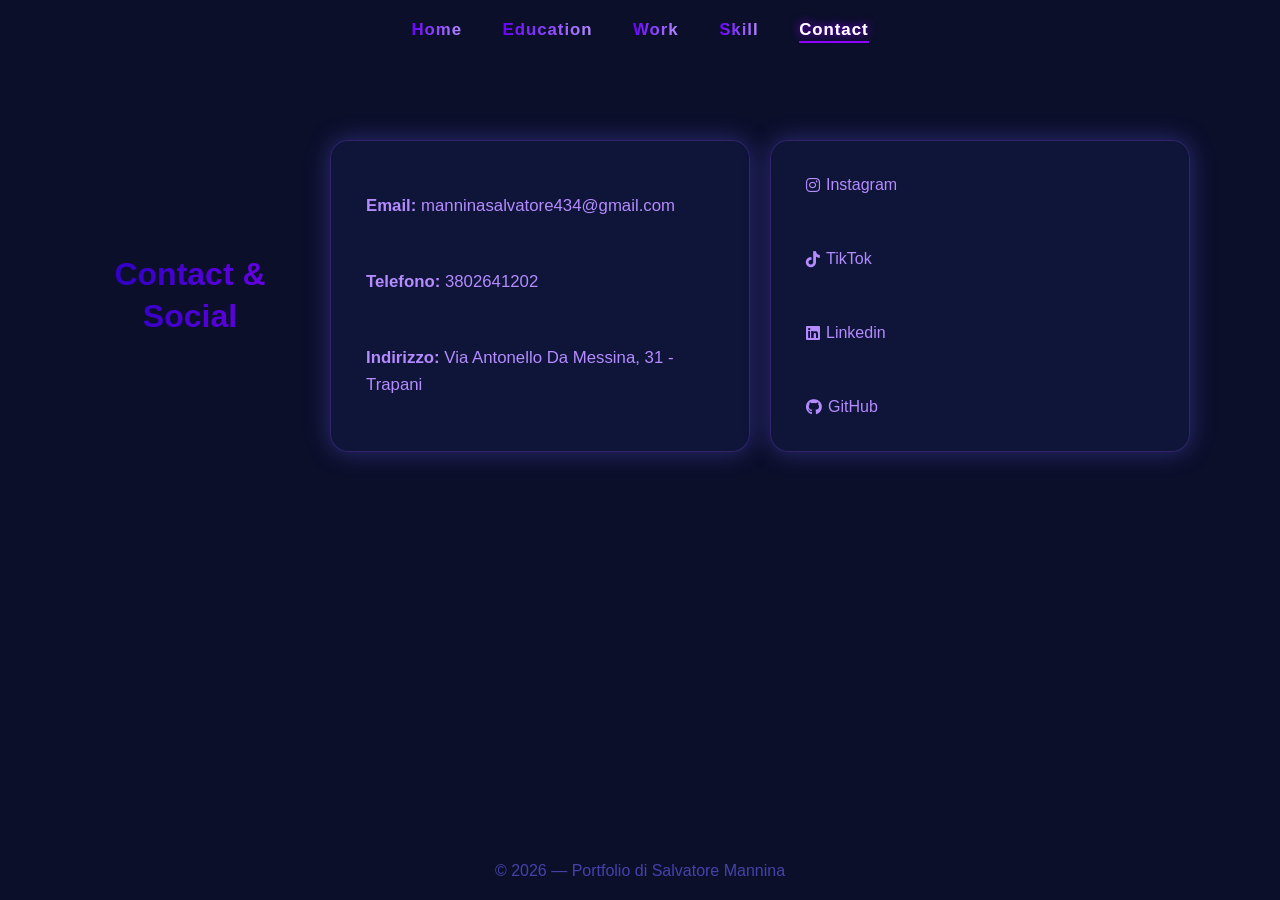
==== contact.html @ 59ec1672 "aggiunto project2, aggiunta icona, aggiunto codice js per aggiornare anno footer automaticamente" ====
<!DOCTYPE html>
<html lang="it">

    <head>
        <meta charset="UTF-8">
        <meta name="viewport" content="width=device-width, initial-scale=1.0">
        <meta property="og:title" content="Portfolio - Salvatore Mannina">
        <meta property="og:description" content="Software Developer — Scopri i miei progetti e le mie competenze.">
        <meta property="og:type" content="website">
        <link rel="stylesheet" href="style.css">
        <link rel="stylesheet" href="https://cdnjs.cloudflare.com/ajax/libs/font-awesome/6.5.2/css/all.min.css">
        <script src="functions.js" defer></script>
        <link rel="icon" type="image/x-icon" href="img/favicon-portfolio.png">
    </head>


<body>
    <header class="header">
        <nav class="navbar">
            <a href="home.html">Home</a>
            <a href="education.html">Education</a>
            <a href="work.html">Work</a>
            <a href="skill.html">Skill</a>
            <a href="contact.html">Contact</a>
        </nav>
    </header>


    <section id="contact" class="section">
        <div class="section-row">

            <h2 class="section-title">Contact & Social</h2>

            <div class="section-content contact-content">

                <div class="card">
                    <p><b>Email:</b> 
                        <a href="mailto:manninasalvatore434@gmail.com">
                            manninasalvatore434@gmail.com
                        </a>
                    </p>
                    <p><b>Telefono:</b> 3802641202</p>
                    <p><b>Indirizzo:</b> Via Antonello Da Messina, 31 - Trapani</p>
                </div>

                <div class="card">
                    <a href="https://www.instagram.com/salvo_manni__/" target="_blank">
                        <i class="fa-brands fa-instagram"></i> Instagram
                    </a><br>

                    <a href="https://www.tiktok.com/@sdragongo_" target="_blank">
                        <i class="fa-brands fa-tiktok"></i> TikTok
                    </a><br>

                    <a href="https://www.linkedin.com/in/salvatore-mannina-399a0518a/" target="_blank">
                        <i class="fa-brands fa-linkedin"></i> Linkedin
                    </a><br>

                    <a href="https://github.com/salvgit-afk" target="_blank">
                        <i class="fa-brands fa-github"></i> GitHub
                    </a>
                </div>

            </div>

        </div>
    </section>

    <footer id="footer" class="footer">
        <p>© 2025 — Portfolio di Salvatore Mannina</p>
    </footer>

</body>
</html>
---- style.css ----
/* -----------------------------------------------------
/                      RESET                           /
-----------------------------------------------------*/
html, body {
    height: 100%;
    margin: 0;
}

body {
    display: flex;
    flex-direction: column;
    font-family: 'Inter', sans-serif;
    background: #0b0f2a;
    color: #f0f0f0;
}

footer {
    margin-top: auto;
}

section {
    padding: 80px 20px;
}

 /* -----------------------------------------------------
/                      TITOLI ANIMATI                  /
-----------------------------------------------------*/
.section-title,
.hero-title {
    background: linear-gradient(90deg, #2701be, #9101ff, #6600ff);
    background-size: 300%;
    -webkit-background-clip: text;
    -webkit-text-fill-color: transparent;
    animation: anim-colore 8s linear infinite;
}

.hero-title {
    font-size: 2.2rem;
    margin: 0 0 40px 0;
    text-align: center;
}

@keyframes anim-colore {
    0% { background-position: 0%; }
    100% { background-position: 300%; }
}

 /* -----------------------------------------------------
/                      NAVBAR                          /
-----------------------------------------------------*/
.header {
    padding: 20px 40px;
    display: flex;
    justify-content: center;
}

.navbar a {
    background: linear-gradient(90deg, #6a00ff, #b48cff);
    -webkit-background-clip: text;
    -webkit-text-fill-color: transparent;
    font-weight: 700;
    font-size: 1.05rem;
    margin: 0 18px;
    letter-spacing: 1px;
    text-decoration: none;
    transition: all 0.45s cubic-bezier(0.4, 0, 0.2, 1);
}

.navbar a:hover {
    -webkit-text-fill-color: #ffffff;
    text-shadow: 0 0 8px #9101ff;
    transform: translateX(6px);
    filter: brightness(1.2);
    letter-spacing: 1.2px;
}

.navbar a.active {
    -webkit-text-fill-color: #ffffff;
    text-shadow: 0 0 10px #9101ff;
    border-bottom: 2px solid #9101ff;
    padding-bottom: 2px;
}

 /* -----------------------------------------------------
/                      HERO                            /
-----------------------------------------------------*/
.hero {
    text-align: center;
    padding: 100px 20px;
    display: flex;
    flex-direction: column;
    align-items: center;
    justify-content: center;
}

.hero h1.hero-title {
    width: 100%;
    font-size: 3rem;
    margin-bottom: 4px;
}

.hero h4.hero-title {
    width: 100%;
    font-size: 1.25rem;
    opacity: 0.85;
    margin-top: 0;
    letter-spacing: 0.5px;
}

 /* -----------------------------------------------------
/                      HERO BUTTON                     /
-----------------------------------------------------*/
.hero-buttons {
    margin-top: 20px;
}

.btn-cv {
    padding: 12px 28px;
    border-radius: 8px;
    background: #6c63ff;
    color: #fff;
    border: none;
    cursor: pointer;
    display: inline-block;
    transition: 0.3s;
    text-decoration: none;
}

.btn-cv:hover {
    background: #9101ff;
    transform: scale(1.03);
}

 /* -----------------------------------------------------
/                      LAYOUT SECTION                  /
-----------------------------------------------------*/
.section-row {
    max-width: 1100px;
    margin: auto;
    display: flex;
    align-items: center;
    gap: 40px;
}

.section-title {
    display: flex;
    flex-direction: column;
    align-items: center;
    justify-content: center;
    width: 200px;
    min-width: 160px;
    flex-shrink: 0;
    line-height: 1.3;
    text-align: center;
    font-size: 2rem;
}

.section-content {
    display: flex;
    align-items: stretch;
    gap: 20px;
    flex: 1;
}

.section-content .card {
    flex: 1;
}

 /* -----------------------------------------------------
/                      CARD                            /
-----------------------------------------------------*/
.card {
    padding: 35px;
    background: rgba(17, 22, 61, 0.85);
    border-radius: 18px;
    box-shadow: 0 0 25px rgba(108, 99, 255, 0.35);
    border: 1px solid rgba(150, 80, 255, 0.25);
    backdrop-filter: blur(6px);
    flex: 1;
    min-height: 240px;
    display: flex;
    flex-direction: column;
    justify-content: space-between;
    gap: 12px;
    opacity: 0;
    transform: translateY(20px);
    transition: all 0.6s ease-out;
}

.card.show {
    opacity: 1;
    transform: translateY(0);
}

.card:hover {
    box-shadow: 0 0 35px rgba(150, 80, 255, 0.55);
    transform: scale(1.02);
}

.card p {
    line-height: 1.6;
    font-size: 1.05rem;
    color: #b48cff;
}

.card a {
    display: inline-flex;
    align-items: center;
    gap: 6px;
    align-self: flex-start;
    width: fit-content;
    color: #b48cff;
    text-decoration: none;
    transition: 0.3s;
}

.card a:hover {
    color: #ffffff;
    text-shadow: 0 0 8px #9101ff;
    transform: translateX(6px);
}

.card ul li i {
    margin-right: 8px;
    color: #b48cff;
}

 /* -----------------------------------------------------
/                      LISTE                           /
-----------------------------------------------------*/
.skill-list,
.education-list {
    display: flex;
    flex-wrap: wrap;
    gap: 10px;
    padding: 0;
    list-style: none;
}

.skill-list li,
.education-list li {
    padding: 8px 14px;
    background: rgba(108, 99, 255, 0.15);
    border: 1px solid rgba(150, 80, 255, 0.35);
    border-radius: 10px;
    font-size: 0.95rem;
    color: #e6e0ff;
    backdrop-filter: blur(4px);
    transition: 0.3s;
}

.skill-list li:hover,
.education-list li:hover {
    background: rgba(150, 80, 255, 0.25);
    transform: translateY(-2px);
}

 /* -----------------------------------------------------
/                      FOOTER                          /
-----------------------------------------------------*/
.footer {
    text-align: center;
    padding: 20px 0;
    opacity: 0.6;
    color: #6c63ff;
}

 /* =====================================================
/                  SEZIONI SPECIFICHE                  /
===================================================== */

 /* -----------------------------------------------------
/                      ABOUT                           /
-----------------------------------------------------*/
.about-content .card {
    flex-direction: row;
    align-items: center;
    gap: 24px;
}

.about-img {
    width: 200px;
    height: 200px;
    object-fit: cover;
    border-radius: 50%;
    box-shadow: 0 0 25px rgba(150, 80, 255, 0.45);
    border: 2px solid rgba(150, 80, 255, 0.35);
    flex-shrink: 0;
}

 /* -----------------------------------------------------
/                      EDUCATION                       /
-----------------------------------------------------*/
/* -----------------------------------------------------
/                      EDUCATION                       /
-----------------------------------------------------*/
.education-list li {
    display: flex;
    align-items: center;
    gap: 10px;
    padding: 10px 14px;
}

.education-list li i {
    font-size: 1.1rem;
    color: #b48cff;
    width: 20px;
    text-align: center;
    flex-shrink: 0;
}

.cert-title {
    flex: 1;
    font-weight: 600;
    color: #e6e0ff;
}

.cert-ente {
    font-size: 0.85rem;
    color: #7a6aaa;
    white-space: nowrap;
}

.cert-category {
    font-size: 0.9rem;
    font-weight: 600;
    color: #b48cff !important;
    border-bottom: 1px solid rgba(150, 80, 255, 0.25);
    padding: 10px 0 8px 0 !important;
    margin-top: 8px;
    background: none !important;
    border-radius: 0 !important;
    gap: 8px;
    letter-spacing: 0.5px;
    text-transform: none;
}

.cert-category:first-child {
    padding-top: 0 !important;
    margin-top: 0;
}

 /* -----------------------------------------------------
/                      WORK                            /
-----------------------------------------------------*/
.work-content a {
    text-decoration: none;
    color: inherit;
    flex: 1;
    display: flex;
}

.work-content .card {
    min-height: 160px;
}

 /* -----------------------------------------------------
/                      SKILL                           /
-----------------------------------------------------*/
/* nessuno stile specifico al momento */

 /* -----------------------------------------------------
/                      CONTACT                         /
-----------------------------------------------------*/
/* nessuno stile specifico al momento */

 /* =====================================================
/                  RESPONSIVE                           /
===================================================== */
@media (scripting: none) {
    .card {
        opacity: 1;
        transform: translateY(0);
    }
}

@media (max-width: 768px) {
    .section-row {
        flex-direction: column;
        align-items: flex-start;
    }

    .section-content {
        flex-direction: column;
        width: 100%;
    }

    .section-title {
        width: 100%;
        text-align: left;
        margin-bottom: 20px;
    }

    .about-content .card {
        flex-direction: column;
        align-items: center;
        text-align: center;
    }

    .hero h1.hero-title {
        font-size: 2rem;
    }

    .hero h4.hero-title {
        font-size: 1rem;
    }

    .navbar a {
        margin: 0 10px;
        font-size: 0.9rem;
    }
}
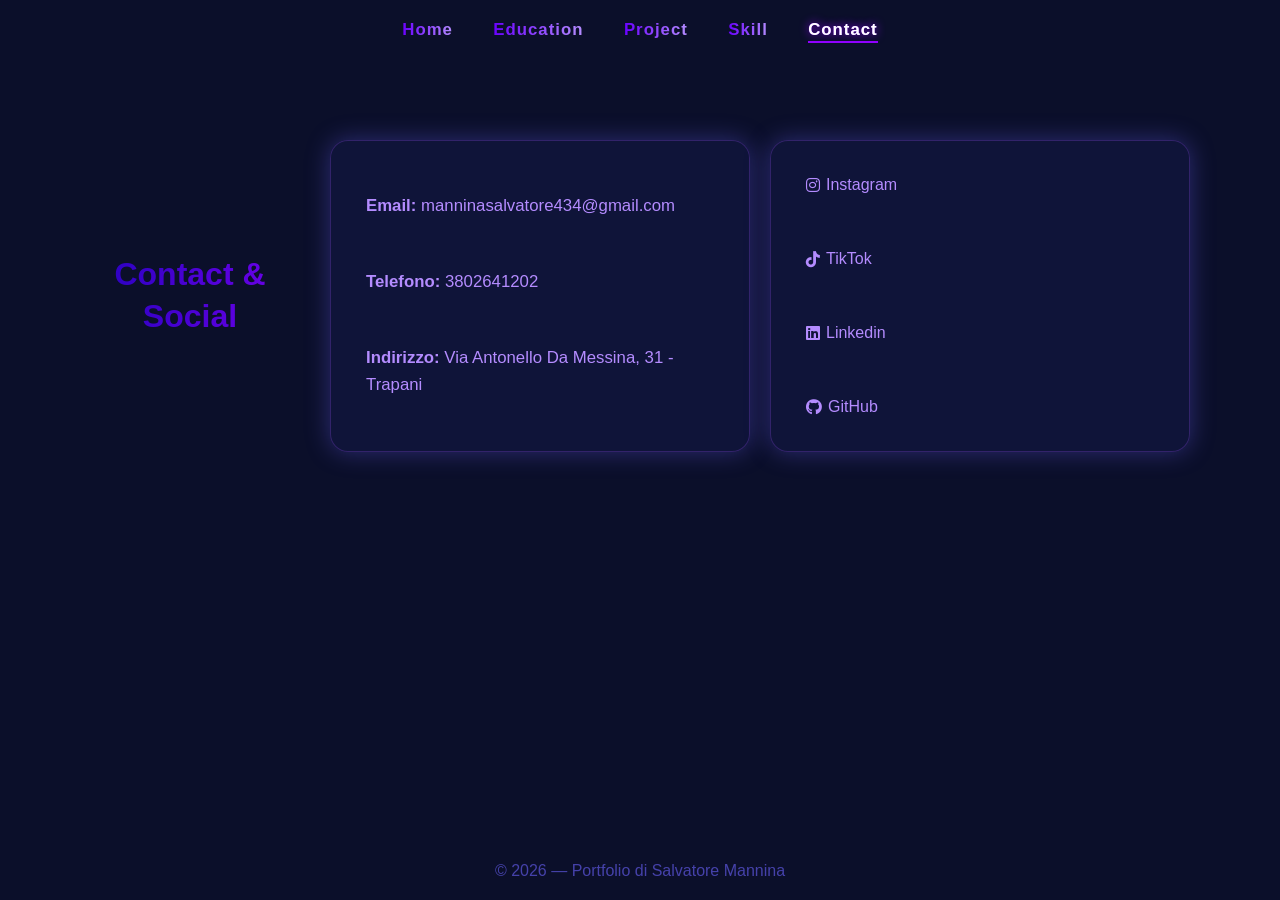
==== commit 8a33845c: "modificata navbar quando si clicca card progetti" ====
--- a/contact.html
+++ b/contact.html
@@ -19,7 +19,7 @@
         <nav class="navbar">
             <a href="home.html">Home</a>
             <a href="education.html">Education</a>
-            <a href="work.html">Work</a>
+            <a href="work.html">Project</a>
             <a href="skill.html">Skill</a>
             <a href="contact.html">Contact</a>
         </nav>
--- a/style.css
+++ b/style.css
@@ -81,6 +81,19 @@
     padding-bottom: 2px;
 }
 
+.header-project {
+    flex-direction: column;
+    align-items: center;
+}
+
+.nav-secondaria {
+    margin: 80px 0 0 60px;
+}
+
+.nav-secondaria .navbar a {
+    font-size: 0.9rem;
+    opacity: 0.75;
+}
  /* -----------------------------------------------------
 /                      HERO                            /
 -----------------------------------------------------*/
@@ -222,7 +235,7 @@
 
 .card ul li i {
     margin-right: 8px;
-    color: #b48cff;
+    color: #a430fd;
 }
 
  /* -----------------------------------------------------
@@ -255,6 +268,12 @@
     transform: translateY(-2px);
 }
 
+.skill-list li:hover i,
+.education-list li:hover i {
+    color: #e0aaff;
+    filter: drop-shadow(0 0 6px #9101ff);
+}
+
  /* -----------------------------------------------------
 /                      FOOTER                          /
 -----------------------------------------------------*/
@@ -266,7 +285,7 @@
 }
 
  /* =====================================================
-/                  SEZIONI SPECIFICHE                  /
+/                  SEZIONI SPECIFICHE                   /
 ===================================================== */
 
  /* -----------------------------------------------------
@@ -291,9 +310,11 @@
  /* -----------------------------------------------------
 /                      EDUCATION                       /
 -----------------------------------------------------*/
-/* -----------------------------------------------------
-/                      EDUCATION                       /
------------------------------------------------------*/
+.education-content .card:first-child {
+    justify-content: center;
+    gap: 16px;
+}
+
 .education-list li {
     display: flex;
     align-items: center;
@@ -311,7 +332,7 @@
 
 .cert-title {
     flex: 1;
-    font-weight: 600;
+    font-weight: 500;
     color: #e6e0ff;
 }
 
@@ -322,22 +343,25 @@
 }
 
 .cert-category {
-    font-size: 0.9rem;
-    font-weight: 600;
+    background: linear-gradient(90deg, rgba(108, 99, 255, 0.2), transparent) !important;
+    border: none !important;
+    border-left: 3px solid #9101ff !important;
+    border-radius: 6px !important;
+    padding: 8px 12px !important;
     color: #b48cff !important;
-    border-bottom: 1px solid rgba(150, 80, 255, 0.25);
-    padding: 10px 0 8px 0 !important;
-    margin-top: 8px;
-    background: none !important;
-    border-radius: 0 !important;
-    gap: 8px;
+    font-weight: 700;
+    font-size: 3rem;
     letter-spacing: 0.5px;
-    text-transform: none;
+    margin-bottom: 4px;
 }
 
 .cert-category:first-child {
     padding-top: 0 !important;
     margin-top: 0;
+}
+
+.education-list li:not(.cert-category) {
+    margin-left: 16px;
 }
 
  /* -----------------------------------------------------
@@ -355,14 +379,45 @@
 }
 
  /* -----------------------------------------------------
+/                      PROJECT1&2                      /
+-----------------------------------------------------*/
+.project1-list ul,
+.project2-list ul {
+    list-style: none;
+    padding: 0;
+    margin: 0 auto;
+    width: fit-content;
+}
+
+.project1-list li,
+.project2-list li {
+    display: flex;
+    align-items: flex-start;
+    gap: 10px;
+    margin: 10px 0;
+    text-align: left;
+    transition: 0.3s;
+    color: #b48cff;
+}
+
+.project1-list li:hover,
+.project2-list li:hover {
+    transform: translateX(5px);
+}
+
+.project1-list li:hover i,
+.project2-list li:hover i {
+    color: #e0aaff;
+    filter: drop-shadow(0 0 6px #9101ff);
+}
+
+ /* -----------------------------------------------------
 /                      SKILL                           /
 -----------------------------------------------------*/
-/* nessuno stile specifico al momento */
 
  /* -----------------------------------------------------
 /                      CONTACT                         /
 -----------------------------------------------------*/
-/* nessuno stile specifico al momento */
 
  /* =====================================================
 /                  RESPONSIVE                           /
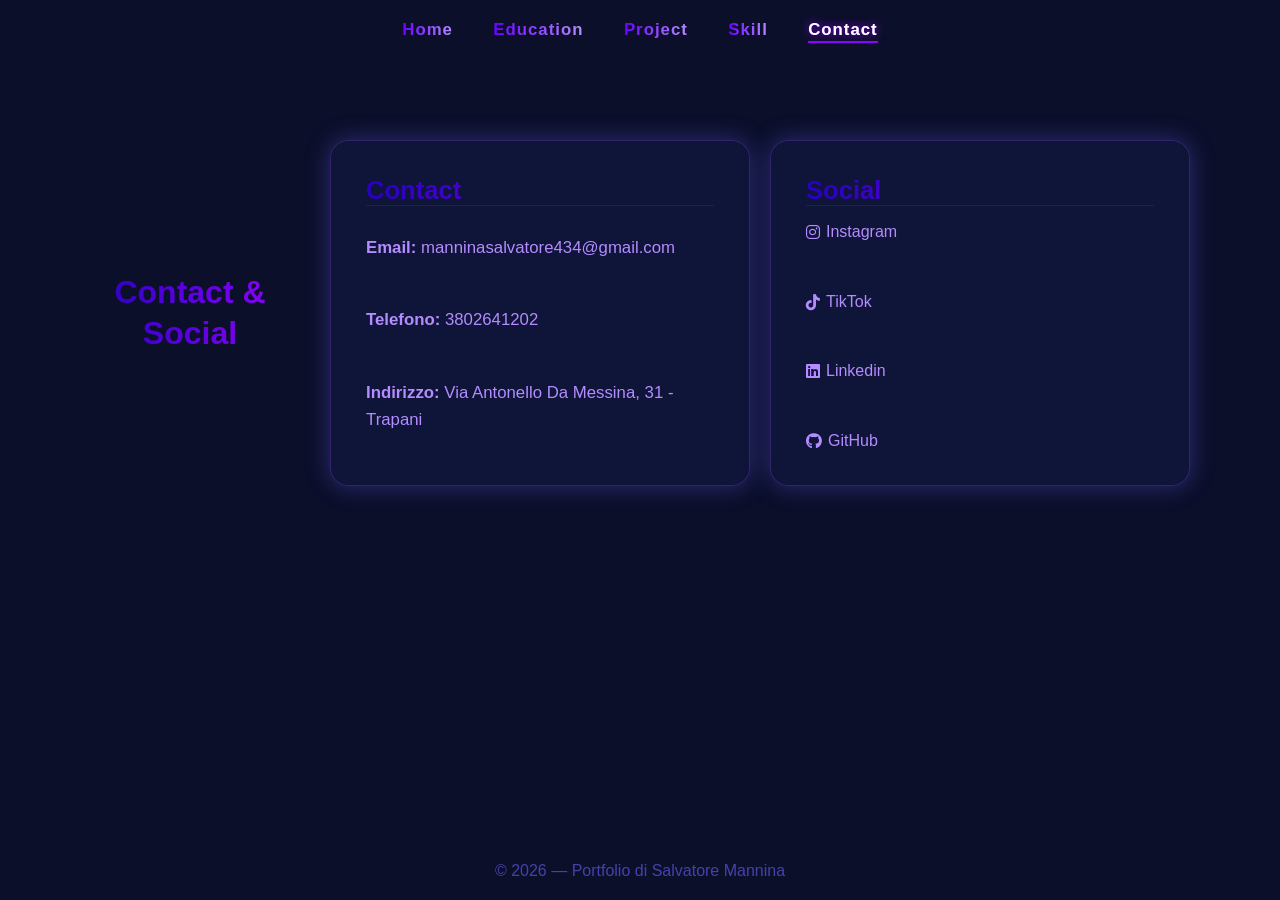
==== commit 289824ec: "creati i div per card-title e card-content in modo da avere i titoli animati e che si diversifichino" ====
--- a/contact.html
+++ b/contact.html
@@ -10,7 +10,7 @@
         <link rel="stylesheet" href="style.css">
         <link rel="stylesheet" href="https://cdnjs.cloudflare.com/ajax/libs/font-awesome/6.5.2/css/all.min.css">
         <script src="functions.js" defer></script>
-        <link rel="icon" type="image/x-icon" href="img/favicon-portfolio.png">
+        <link rel="icon" type="image/x-icon" href="img/flaticon-portfolio.png">
     </head>
 
 
@@ -34,6 +34,10 @@
             <div class="section-content contact-content">
 
                 <div class="card">
+                    <div class="card-title">
+                        <b>Contact</b>
+                    </div>
+
                     <p><b>Email:</b> 
                         <a href="mailto:manninasalvatore434@gmail.com">
                             manninasalvatore434@gmail.com
@@ -44,6 +48,9 @@
                 </div>
 
                 <div class="card">
+                    <div class="card-title">
+                        <b>Social</b>
+                    </div>
                     <a href="https://www.instagram.com/salvo_manni__/" target="_blank">
                         <i class="fa-brands fa-instagram"></i> Instagram
                     </a><br>
--- a/style.css
+++ b/style.css
@@ -27,11 +27,11 @@
 -----------------------------------------------------*/
 .section-title,
 .hero-title {
-    background: linear-gradient(90deg, #2701be, #9101ff, #6600ff);
-    background-size: 300%;
+    background: linear-gradient(90deg, #2701be, #9101ff, #6600ff, #9101ff, #2701be);
+    background-size: 400%;
     -webkit-background-clip: text;
     -webkit-text-fill-color: transparent;
-    animation: anim-colore 8s linear infinite;
+    animation: anim-colore 10s linear infinite;
 }
 
 .hero-title {
@@ -87,13 +87,20 @@
 }
 
 .nav-secondaria {
-    margin: 80px 0 0 60px;
+    margin: 10px;
+    border-top: 1px solid rgba(150, 80, 255, 0.15);
+    padding-top: 20px;
+    padding-left: 90px;
+    width: 70%;
+    display: flex;
+    justify-content: center;
 }
 
 .nav-secondaria .navbar a {
     font-size: 0.9rem;
     opacity: 0.75;
 }
+
  /* -----------------------------------------------------
 /                      HERO                            /
 -----------------------------------------------------*/
@@ -210,6 +217,16 @@
     transform: scale(1.02);
 }
 
+.card-title {
+    font-size: 1.6rem;
+    background: linear-gradient(90deg, #2701be, #9101ff, #6600ff, #9101ff, #2701be);
+    background-size: 400%;
+    -webkit-background-clip: text;
+    -webkit-text-fill-color: transparent;
+    animation: anim-colore 10s linear infinite;
+    border-bottom: 1px solid rgba(150, 80, 255, 0.15);
+}
+
 .card p {
     line-height: 1.6;
     font-size: 1.05rem;
@@ -241,38 +258,7 @@
  /* -----------------------------------------------------
 /                      LISTE                           /
 -----------------------------------------------------*/
-.skill-list,
-.education-list {
-    display: flex;
-    flex-wrap: wrap;
-    gap: 10px;
-    padding: 0;
-    list-style: none;
-}
-
-.skill-list li,
-.education-list li {
-    padding: 8px 14px;
-    background: rgba(108, 99, 255, 0.15);
-    border: 1px solid rgba(150, 80, 255, 0.35);
-    border-radius: 10px;
-    font-size: 0.95rem;
-    color: #e6e0ff;
-    backdrop-filter: blur(4px);
-    transition: 0.3s;
-}
-
-.skill-list li:hover,
-.education-list li:hover {
-    background: rgba(150, 80, 255, 0.25);
-    transform: translateY(-2px);
-}
-
-.skill-list li:hover i,
-.education-list li:hover i {
-    color: #e0aaff;
-    filter: drop-shadow(0 0 6px #9101ff);
-}
+
 
  /* -----------------------------------------------------
 /                      FOOTER                          /
@@ -310,16 +296,37 @@
  /* -----------------------------------------------------
 /                      EDUCATION                       /
 -----------------------------------------------------*/
-.education-content .card:first-child {
-    justify-content: center;
+.education-content .card {
+    justify-content: flex-start;
     gap: 16px;
+    padding-top: 20px;
+}
+
+.education-list {
+    display: flex;
+    flex-wrap: wrap;
+    gap: 10px;
+    padding: 0;
+    list-style: none;
 }
 
 .education-list li {
     display: flex;
     align-items: center;
     gap: 10px;
-    padding: 10px 14px;
+    padding: 6px 10px;
+    background: rgba(108, 99, 255, 0.15);
+    border: 1px solid rgba(150, 80, 255, 0.35);
+    border-radius: 10px;
+    font-size: 0.95rem;
+    color: #e6e0ff;
+    backdrop-filter: blur(4px);
+    transition: 0.3s;
+}
+
+.education-list li:hover {
+    background: rgba(150, 80, 255, 0.25);
+    transform: translateY(-2px);
 }
 
 .education-list li i {
@@ -330,13 +337,18 @@
     flex-shrink: 0;
 }
 
+.education-list li:hover i {
+    color: #e0aaff;
+    filter: drop-shadow(0 0 6px #9101ff);
+}
+
 .cert-title {
     flex: 1;
     font-weight: 500;
     color: #e6e0ff;
 }
 
-.cert-ente {
+.cert-ente i {
     font-size: 0.85rem;
     color: #7a6aaa;
     white-space: nowrap;
@@ -415,6 +427,38 @@
 /                      SKILL                           /
 -----------------------------------------------------*/
 
+.card-content {
+    padding-top: 2px;
+}
+
+.skill-list {
+    display: flex;
+    flex-wrap: wrap;
+    gap: 10px;
+    padding: 0;
+    list-style: none;
+}
+
+.skill-list li {
+    padding: 6px 10px;
+    background: rgba(108, 99, 255, 0.15);
+    border: 1px solid rgba(150, 80, 255, 0.35);
+    border-radius: 10px;
+    font-size: 0.95rem;
+    color: #e6e0ff;
+    backdrop-filter: blur(4px);
+    transition: 0.3s;
+}
+
+.skill-list li:hover {
+    background: rgba(150, 80, 255, 0.25);
+    transform: translateY(-2px);
+}
+
+.skill-list li:hover i {
+    color: #e0aaff;
+    filter: drop-shadow(0 0 6px #9101ff);
+}
  /* -----------------------------------------------------
 /                      CONTACT                         /
 -----------------------------------------------------*/
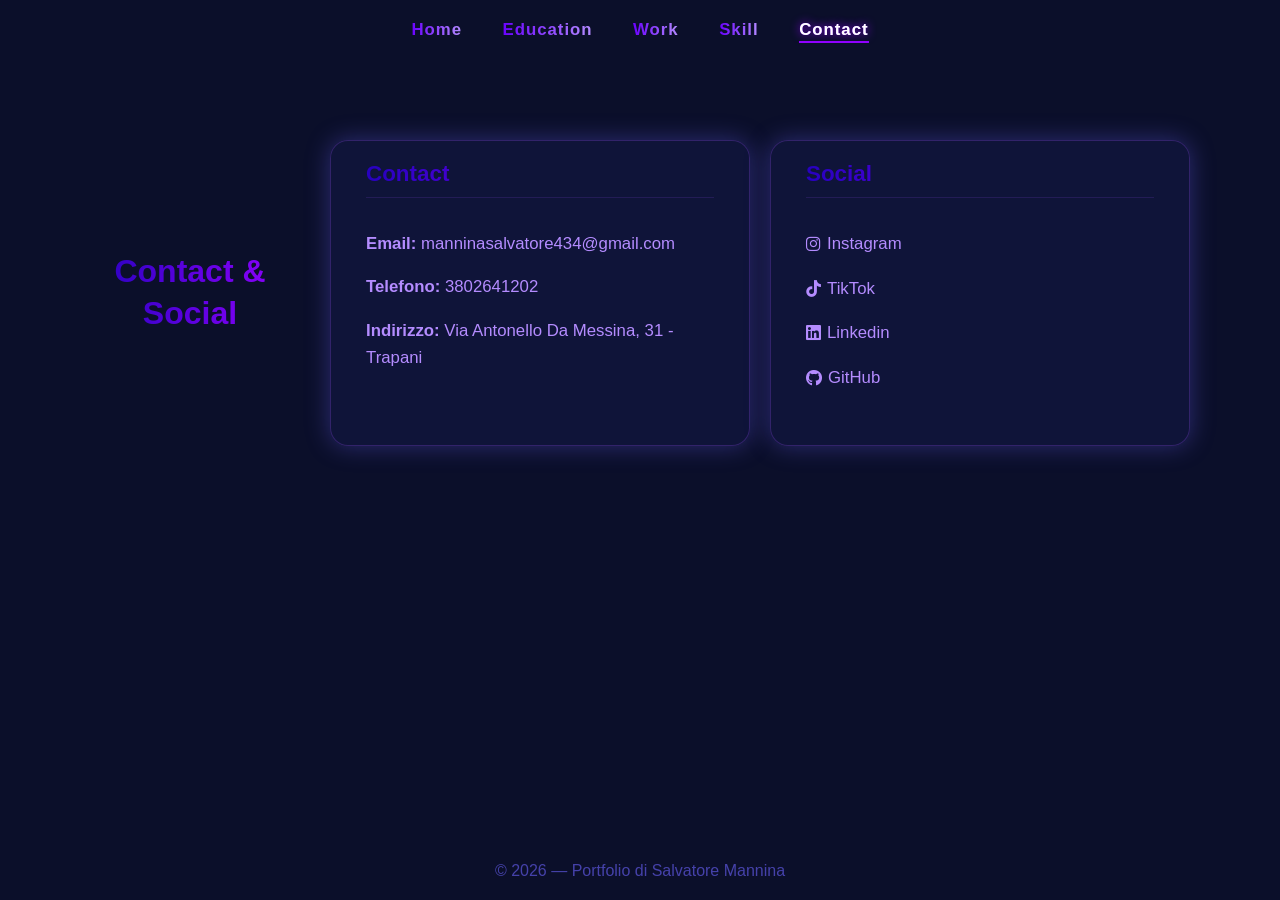
==== commit 685cc804: "portate a termine ultime modifiche portfolio per quanto riguarda nav secondaria, card-title, card-co" ====
--- a/contact.html
+++ b/contact.html
@@ -19,7 +19,7 @@
         <nav class="navbar">
             <a href="home.html">Home</a>
             <a href="education.html">Education</a>
-            <a href="work.html">Project</a>
+            <a href="work.html">Work</a>
             <a href="skill.html">Skill</a>
             <a href="contact.html">Contact</a>
         </nav>
@@ -33,43 +33,51 @@
 
             <div class="section-content contact-content">
 
-                <div class="card">
-                    <div class="card-title">
-                        <b>Contact</b>
-                    </div>
+            <div class="card">
+                <div class="card-title">
+                    <b>Contact</b>
+                </div>
 
-                    <p><b>Email:</b> 
-                        <a href="mailto:manninasalvatore434@gmail.com">
-                            manninasalvatore434@gmail.com
-                        </a>
-                    </p>
+                <div class="card-content">
+                    <p><b>Email:</b> <a href="mailto:manninasalvatore434@gmail.com">manninasalvatore434@gmail.com</a></p>
                     <p><b>Telefono:</b> 3802641202</p>
                     <p><b>Indirizzo:</b> Via Antonello Da Messina, 31 - Trapani</p>
                 </div>
+            </div>
 
-                <div class="card">
-                    <div class="card-title">
-                        <b>Social</b>
-                    </div>
-                    <a href="https://www.instagram.com/salvo_manni__/" target="_blank">
-                        <i class="fa-brands fa-instagram"></i> Instagram
-                    </a><br>
-
-                    <a href="https://www.tiktok.com/@sdragongo_" target="_blank">
-                        <i class="fa-brands fa-tiktok"></i> TikTok
-                    </a><br>
-
-                    <a href="https://www.linkedin.com/in/salvatore-mannina-399a0518a/" target="_blank">
-                        <i class="fa-brands fa-linkedin"></i> Linkedin
-                    </a><br>
-
-                    <a href="https://github.com/salvgit-afk" target="_blank">
-                        <i class="fa-brands fa-github"></i> GitHub
-                    </a>
+            <div class="card">
+                <div class="card-title">
+                    <b>Social</b>
                 </div>
 
+                <div class="card-content">
+                    <p>
+                        <a href="https://www.instagram.com/salvo_manni__/" target="_blank">
+                            <i class="fa-brands fa-instagram"></i> Instagram
+                        </a>
+                    </p>
+
+                    <p>
+                        <a href="https://www.tiktok.com/@sdragongo_" target="_blank">
+                            <i class="fa-brands fa-tiktok"></i> TikTok
+                        </a>
+                    </p>
+
+                    <p>
+                        <a href="https://www.linkedin.com/in/salvatore-mannina-399a0518a/" target="_blank">
+                            <i class="fa-brands fa-linkedin"></i> Linkedin
+                        </a>
+                    </p>
+
+                    <p>
+                        <a href="https://github.com/salvgit-afk" target="_blank">
+                            <i class="fa-brands fa-github"></i> GitHub
+                        </a>
+                    </p>
+                </div>
             </div>
 
+            </div>
         </div>
     </section>
 
--- a/style.css
+++ b/style.css
@@ -87,11 +87,10 @@
 }
 
 .nav-secondaria {
-    margin: 10px;
+    margin: 8px;
     border-top: 1px solid rgba(150, 80, 255, 0.15);
-    padding-top: 20px;
-    padding-left: 90px;
-    width: 70%;
+    padding-top: 12px;
+    width: 100%;
     display: flex;
     justify-content: center;
 }
@@ -106,7 +105,7 @@
 -----------------------------------------------------*/
 .hero {
     text-align: center;
-    padding: 100px 20px;
+    padding: 70px 20px;
     display: flex;
     flex-direction: column;
     align-items: center;
@@ -190,7 +189,8 @@
 /                      CARD                            /
 -----------------------------------------------------*/
 .card {
-    padding: 35px;
+    padding: 20px 35px 35px 35px;
+    gap: 0;
     background: rgba(17, 22, 61, 0.85);
     border-radius: 18px;
     box-shadow: 0 0 25px rgba(108, 99, 255, 0.35);
@@ -200,8 +200,7 @@
     min-height: 240px;
     display: flex;
     flex-direction: column;
-    justify-content: space-between;
-    gap: 12px;
+    justify-content: flex-start;
     opacity: 0;
     transform: translateY(20px);
     transition: all 0.6s ease-out;
@@ -218,13 +217,28 @@
 }
 
 .card-title {
-    font-size: 1.6rem;
+    padding-bottom: 10px;
+    font-size: 1.4rem;
+    font-weight: 700;
     background: linear-gradient(90deg, #2701be, #9101ff, #6600ff, #9101ff, #2701be);
     background-size: 400%;
     -webkit-background-clip: text;
     -webkit-text-fill-color: transparent;
     animation: anim-colore 10s linear infinite;
     border-bottom: 1px solid rgba(150, 80, 255, 0.15);
+}
+
+.card-title b {
+    font-size: 1.4rem;
+}
+
+.card-title i {
+    font-size: 0.85rem;
+    margin-left: 6px;
+}
+
+.card-content {
+    margin-top: 16px;
 }
 
 .card p {
@@ -298,8 +312,6 @@
 -----------------------------------------------------*/
 .education-content .card {
     justify-content: flex-start;
-    gap: 16px;
-    padding-top: 20px;
 }
 
 .education-list {
@@ -349,7 +361,7 @@
 }
 
 .cert-ente i {
-    font-size: 0.85rem;
+    font-size: 0.75rem !important;
     color: #7a6aaa;
     white-space: nowrap;
 }
@@ -380,13 +392,15 @@
 /                      WORK                            /
 -----------------------------------------------------*/
 .work-content a {
+    display: flex;
+    align-items: stretch;
     text-decoration: none;
     color: inherit;
     flex: 1;
-    display: flex;
 }
 
 .work-content .card {
+    justify-content: flex-start;
     min-height: 160px;
 }
 
@@ -426,11 +440,6 @@
  /* -----------------------------------------------------
 /                      SKILL                           /
 -----------------------------------------------------*/
-
-.card-content {
-    padding-top: 2px;
-}
-
 .skill-list {
     display: flex;
     flex-wrap: wrap;
@@ -461,7 +470,12 @@
 }
  /* -----------------------------------------------------
 /                      CONTACT                         /
------------------------------------------------------*/
+-----------------------------------------------------*/ù
+.contact-content .card-content {
+    display: flex;
+    flex-direction: column;
+    gap: 12px;
+}
 
  /* =====================================================
 /                  RESPONSIVE                           /
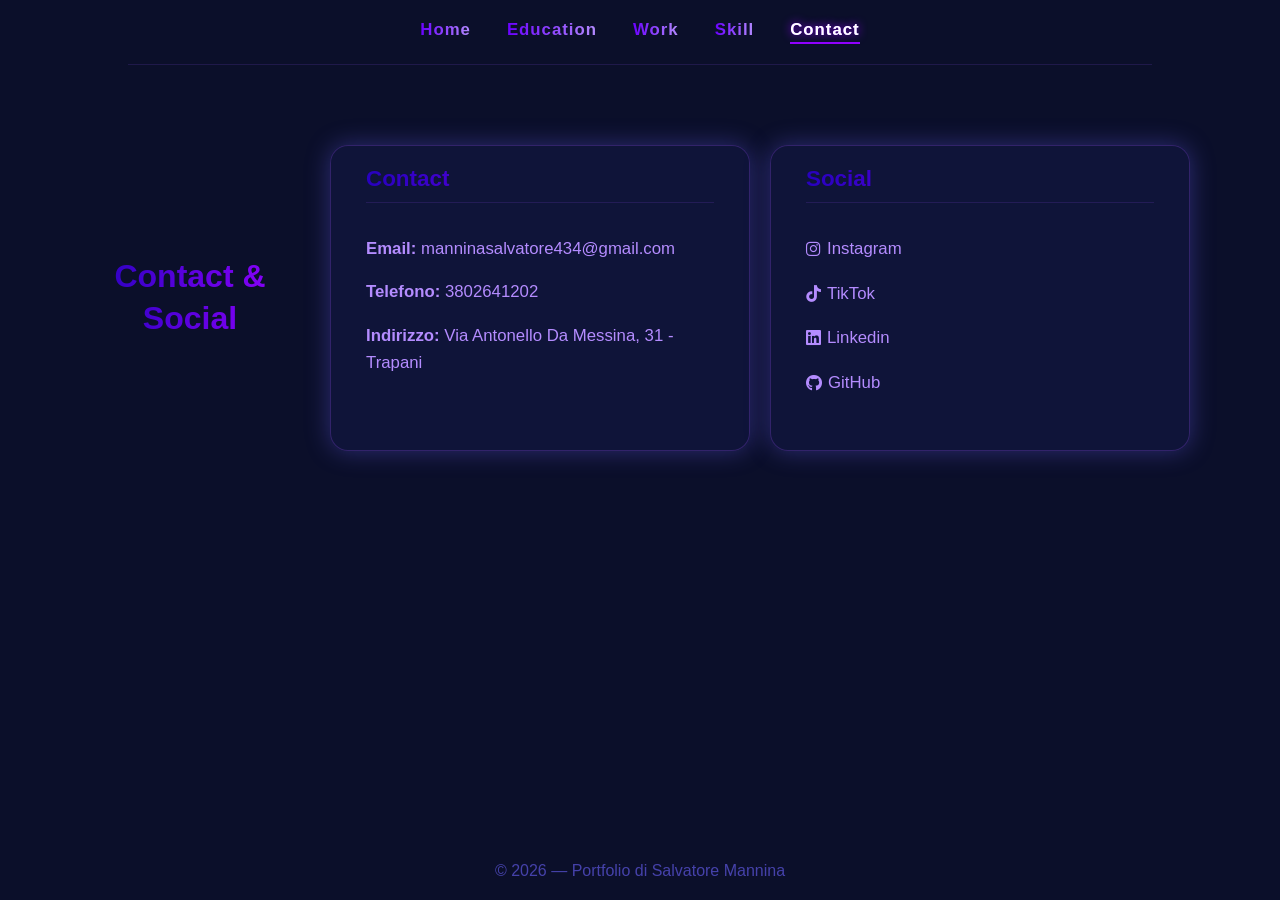
==== commit e1bc0824: "modificato  responsive su smartphone con aggiunta di hamburger invece che di navbar" ====
--- a/contact.html
+++ b/contact.html
@@ -1,23 +1,26 @@
 <!DOCTYPE html>
 <html lang="it">
 
-    <head>
-        <meta charset="UTF-8">
-        <meta name="viewport" content="width=device-width, initial-scale=1.0">
-        <meta property="og:title" content="Portfolio - Salvatore Mannina">
-        <meta property="og:description" content="Software Developer — Scopri i miei progetti e le mie competenze.">
-        <meta property="og:type" content="website">
-        <link rel="stylesheet" href="style.css">
-        <link rel="stylesheet" href="https://cdnjs.cloudflare.com/ajax/libs/font-awesome/6.5.2/css/all.min.css">
-        <script src="functions.js" defer></script>
-        <link rel="icon" type="image/x-icon" href="img/flaticon-portfolio.png">
-    </head>
-
+<head>
+    <meta charset="UTF-8">
+    <meta name="viewport" content="width=device-width, initial-scale=1.0">
+    <meta property="og:title" content="Portfolio - Salvatore Mannina">
+    <meta property="og:description" content="Software Developer — Scopri i miei progetti e le mie competenze.">
+    <meta property="og:type" content="website">
+    <link rel="stylesheet" href="style.css">
+    <link rel="stylesheet" href="https://cdnjs.cloudflare.com/ajax/libs/font-awesome/6.5.2/css/all.min.css">
+    <script src="functions.js" defer></script>
+    <link rel="icon" type="image/x-icon" href="img/flaticon-portfolio.png">
+</head>
 
 <body>
+
     <header class="header">
-        <nav class="navbar">
-            <a href="home.html">Home</a>
+        <button class="hamburger" id="hamburger">
+            <i class="fa-solid fa-bars"></i>
+        </button>
+        <nav class="navbar" id="navbar">
+            <a href="index.html">Home</a>
             <a href="education.html">Education</a>
             <a href="work.html">Work</a>
             <a href="skill.html">Skill</a>
@@ -25,6 +28,7 @@
         </nav>
     </header>
 
+    <div class="nav-overlay" id="nav-overlay"></div>
 
     <section id="contact" class="section">
         <div class="section-row">
--- a/style.css
+++ b/style.css
@@ -49,9 +49,70 @@
 /                      NAVBAR                          /
 -----------------------------------------------------*/
 .header {
-    padding: 20px 40px;
     display: flex;
     justify-content: center;
+}
+
+.navbar {
+    display: flex;
+    justify-content: center;
+    border-bottom: 1px solid rgba(150, 80, 255, 0.15);
+    width: 80%;
+    padding-top: 20px;
+    padding-bottom: 20px;
+}
+
+.header-project {
+    border-bottom: none;
+    flex-direction: column;
+    align-items: center;
+}
+
+.nav-principale {
+    display: flex;
+    justify-content: center;
+    width: 80%;
+    border-bottom: 1px solid rgba(150, 80, 255, 0.15);
+}
+
+.nav-secondaria {
+    display: flex;
+    justify-content: space-between;
+    width: 80%;
+    padding: 12px 0;
+}
+
+.nav-next {
+    margin-left: auto;
+}
+
+.nav-arrow {
+    display: flex;
+    align-items: center;
+    gap: 8px;
+    font-size: 0.95rem;
+    font-weight: 600;
+    text-decoration: none;
+    -webkit-text-fill-color: #b48cff;
+    background: linear-gradient(90deg, #9101ff, #ffffff);
+    -webkit-background-clip: text;
+    transition: all 0.3s;
+}
+
+.nav-arrow:hover {
+    -webkit-text-fill-color: #ffffff;
+    text-shadow: 0 0 8px #9101ff;
+    filter: brightness(1.2);
+}
+
+.nav-arrow i {
+    -webkit-text-fill-color: #b48cff;
+    transition: 0.3s;
+}
+
+.nav-arrow:hover i {
+    -webkit-text-fill-color: #ffffff;
+    filter: drop-shadow(0 0 6px #9101ff);
 }
 
 .navbar a {
@@ -81,23 +142,45 @@
     padding-bottom: 2px;
 }
 
-.header-project {
-    flex-direction: column;
-    align-items: center;
-}
-
-.nav-secondaria {
-    margin: 8px;
-    border-top: 1px solid rgba(150, 80, 255, 0.15);
-    padding-top: 12px;
+.nav-overlay {
+    display: none;
+    position: fixed;
+    top: 0;
+    left: 0;
     width: 100%;
-    display: flex;
-    justify-content: center;
-}
-
-.nav-secondaria .navbar a {
-    font-size: 0.9rem;
-    opacity: 0.75;
+    height: 100%;
+    background: rgba(0, 0, 0, 0.5);
+    z-index: 999;
+    opacity: 0;
+    transition: opacity 0.3s ease;
+}
+
+.nav-overlay.open {
+    display: block;
+    opacity: 1;
+}
+
+ /* -----------------------------------------------------
+/                      HAMBURGER                       /
+-----------------------------------------------------*/
+.hamburger {
+    display: none;
+    background: none;
+    border: none;
+    cursor: pointer;
+    font-size: 1.4rem;
+    color: #b48cff;
+    padding: 8px;
+    transition: transform 0.3s ease;
+    z-index: 1001;
+}
+
+.hamburger i {
+    transition: transform 0.3s ease, opacity 0.2s ease;
+}
+
+.hamburger.open i {
+    transform: rotate(90deg);
 }
 
  /* -----------------------------------------------------
@@ -478,7 +561,7 @@
 }
 
  /* =====================================================
-/                  RESPONSIVE                           /
+/                  RESPONSIVE                          /
 ===================================================== */
 @media (scripting: none) {
     .card {
@@ -487,7 +570,78 @@
     }
 }
 
+@media (max-width: 1024px) {
+    .section-row {
+        gap: 20px;
+    }
+
+    .section-title {
+        width: 160px;
+        min-width: 160px;
+        font-size: 1.6rem;
+    }
+}
+
 @media (max-width: 768px) {
+    .header {
+        position: relative;
+        padding: 16px 20px;
+        justify-content: center;
+        min-height: 56px;
+    }
+
+    .hamburger {
+        display: block;
+        position: absolute;
+        right: 20px;
+        top: 50%;
+        transform: translateY(-50%);
+    }
+
+    .navbar {
+        display: none;
+        position: fixed;
+        top: 0;
+        left: auto;
+        right: -280px;
+        width: 260px;
+        height: 100%;
+        background: rgba(11, 15, 42, 0.98);
+        backdrop-filter: blur(10px);
+        border-right: 1px solid rgba(150, 80, 255, 0.25);
+        flex-direction: column;
+        align-items: flex-start;
+        justify-content: flex-start;
+        padding: 80px 30px 30px 30px;
+        gap: 8px;
+        z-index: 1000;
+        transition: right 0.35s cubic-bezier(0.4, 0, 0.2, 1);
+        border-bottom: none;
+        width: 260px;
+    }
+
+    .navbar.open {
+        display: flex;
+        right: 0;
+        left: auto;
+    }
+
+    .navbar a {
+        margin: 0;
+        font-size: 1.1rem;
+        padding: 10px 0;
+        width: 100%;
+        border-bottom: 1px solid rgba(150, 80, 255, 0.1);
+    }
+
+    .navbar a.active {
+        border-bottom: 1px solid rgba(150, 80, 255, 0.1);
+        background: linear-gradient(90deg, rgba(108, 99, 255, 0.15), transparent);
+        padding-left: 12px;
+        border-left: 3px solid #9101ff;
+        border-radius: 4px;
+    }
+
     .section-row {
         flex-direction: column;
         align-items: flex-start;
@@ -500,6 +654,7 @@
 
     .section-title {
         width: 100%;
+        font-size: 1.6rem;
         text-align: left;
         margin-bottom: 20px;
     }
@@ -518,8 +673,26 @@
         font-size: 1rem;
     }
 
-    .navbar a {
-        margin: 0 10px;
-        font-size: 0.9rem;
+    .nav-secondaria {
+        width: 100%;
+        padding: 10px 20px;
+    }
+
+    .card {
+        min-height: unset;
+    }
+}
+
+@media (max-width: 480px) {
+    .hero h1.hero-title {
+        font-size: 1.6rem;
+    }
+
+    .section-title {
+        font-size: 1.4rem;
+    }
+
+    .card {
+        padding: 16px 20px 24px 20px;
     }
 }
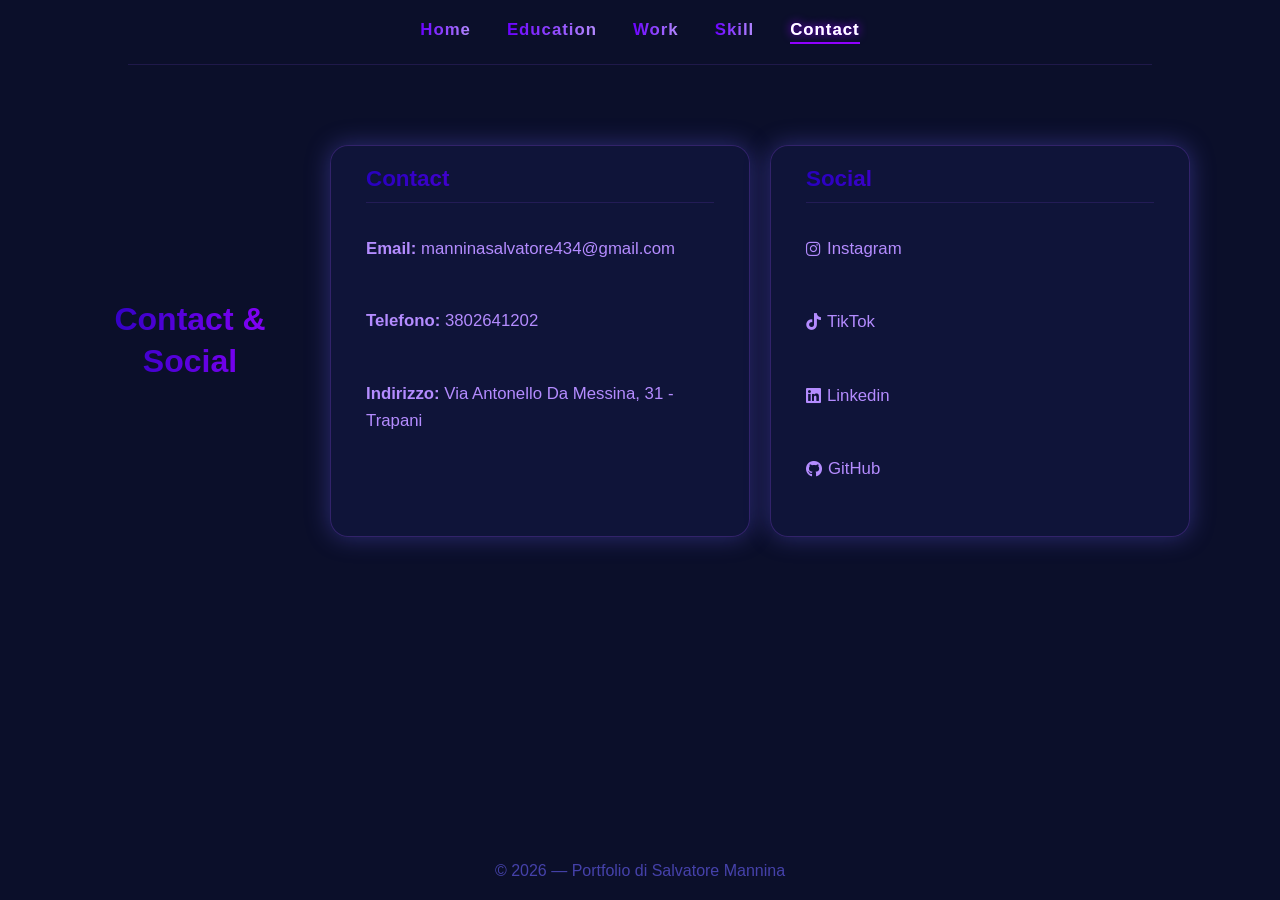
==== commit e3923941: "diviso style.css in tre css separati: uno per la base dello stile, uno per i componenti e uno per le" ====
--- a/contact.html
+++ b/contact.html
@@ -7,7 +7,10 @@
     <meta property="og:title" content="Portfolio - Salvatore Mannina">
     <meta property="og:description" content="Software Developer — Scopri i miei progetti e le mie competenze.">
     <meta property="og:type" content="website">
-    <link rel="stylesheet" href="style.css">
+    <title>Portfolio - Salvatore Mannina</title>
+    <link rel="stylesheet" href="base.css">
+    <link rel="stylesheet" href="components.css">
+    <link rel="stylesheet" href="sections.css">
     <link rel="stylesheet" href="https://cdnjs.cloudflare.com/ajax/libs/font-awesome/6.5.2/css/all.min.css">
     <script src="functions.js" defer></script>
     <link rel="icon" type="image/x-icon" href="img/flaticon-portfolio.png">
--- a/base.css
+++ b/base.css
@@ -0,0 +1,56 @@
+ /* -----------------------------------------------------
+/                      RESET                           /
+-----------------------------------------------------*/
+html, body {
+    height: 100%;
+    margin: 0;
+}
+
+body {
+    display: flex;
+    flex-direction: column;
+    font-family: 'Inter', sans-serif;
+    background: #0b0f2a;
+    color: #f0f0f0;
+}
+
+footer {
+    margin-top: auto;
+}
+
+section {
+    padding: 80px 20px;
+}
+
+ /* -----------------------------------------------------
+/                      TITOLI ANIMATI                  /
+-----------------------------------------------------*/
+.section-title,
+.hero-title {
+    background: linear-gradient(90deg, #2701be, #9101ff, #6600ff, #9101ff, #2701be);
+    background-size: 400%;
+    -webkit-background-clip: text;
+    -webkit-text-fill-color: transparent;
+    animation: anim-colore 10s linear infinite;
+}
+
+.hero-title {
+    font-size: 2.2rem;
+    margin: 0 0 40px 0;
+    text-align: center;
+}
+
+@keyframes anim-colore {
+    0% { background-position: 0%; }
+    100% { background-position: 300%; }
+}
+
+ /* -----------------------------------------------------
+/                      FOOTER                          /
+-----------------------------------------------------*/
+.footer {
+    text-align: center;
+    padding: 20px 0;
+    opacity: 0.6;
+    color: #6c63ff;
+}
--- a/components.css
+++ b/components.css
@@ -0,0 +1,470 @@
+ /* -----------------------------------------------------
+/                      NAVBAR                          /
+-----------------------------------------------------*/
+.header {
+    display: flex;
+    justify-content: center;
+}
+
+.header-title {
+    display: none;
+}
+
+.navbar {
+    display: flex;
+    justify-content: center;
+    border-bottom: 1px solid rgba(150, 80, 255, 0.15);
+    width: 80%;
+    padding-top: 20px;
+    padding-bottom: 20px;
+}
+
+.navbar a {
+    background: linear-gradient(90deg, #6a00ff, #b48cff);
+    -webkit-background-clip: text;
+    -webkit-text-fill-color: transparent;
+    font-weight: 700;
+    font-size: 1.05rem;
+    margin: 0 18px;
+    letter-spacing: 1px;
+    text-decoration: none;
+    transition: all 0.45s cubic-bezier(0.4, 0, 0.2, 1);
+}
+
+.navbar a:hover {
+    -webkit-text-fill-color: #ffffff;
+    text-shadow: 0 0 8px #9101ff;
+    transform: translateX(6px);
+    filter: brightness(1.2);
+    letter-spacing: 1.2px;
+}
+
+.navbar a.active {
+    -webkit-text-fill-color: #ffffff;
+    text-shadow: 0 0 10px #9101ff;
+    border-bottom: 2px solid #9101ff;
+    padding-bottom: 2px;
+}
+
+ /* -----------------------------------------------------
+/                      HAMBURGER                       /
+-----------------------------------------------------*/
+.hamburger {
+    display: none;
+    background: none;
+    border: none;
+    cursor: pointer;
+    font-size: 1.4rem;
+    color: #b48cff;
+    padding: 8px;
+    transition: transform 0.3s ease;
+    z-index: 1001;
+}
+
+.hamburger i {
+    transition: transform 0.3s ease, opacity 0.2s ease;
+}
+
+.hamburger.open i {
+    transform: rotate(90deg);
+}
+
+.nav-overlay {
+    display: none;
+    position: fixed;
+    top: 0;
+    left: 0;
+    width: 100%;
+    height: 100%;
+    background: rgba(0, 0, 0, 0.5);
+    z-index: 999;
+    opacity: 0;
+    transition: opacity 0.3s ease;
+}
+
+.nav-overlay.open {
+    display: block;
+    opacity: 1;
+}
+
+ /* -----------------------------------------------------
+/                      PROJECT SWITCHER                /
+-----------------------------------------------------*/
+.project-switcher {
+    display: flex;
+    justify-content: space-between;
+    width: 80%;
+    margin: 0 auto;
+    padding: 12px 0;
+    border-bottom: none;
+}
+
+.nav-next {
+    margin-left: auto;
+}
+
+.nav-arrow {
+    display: flex;
+    align-items: center;
+    gap: 8px;
+    font-size: 0.95rem;
+    font-weight: 600;
+    text-decoration: none;
+    -webkit-text-fill-color: #b48cff;
+    background: linear-gradient(90deg, #9101ff, #ffffff);
+    -webkit-background-clip: text;
+    transition: all 0.3s;
+}
+
+.nav-arrow:hover {
+    -webkit-text-fill-color: #ffffff;
+    text-shadow: 0 0 8px #9101ff;
+    filter: brightness(1.2);
+}
+
+.nav-arrow i {
+    -webkit-text-fill-color: #b48cff;
+    transition: 0.3s;
+}
+
+.nav-arrow:hover i {
+    -webkit-text-fill-color: #ffffff;
+    filter: drop-shadow(0 0 6px #9101ff);
+}
+
+ /* -----------------------------------------------------
+/                      HERO                            /
+-----------------------------------------------------*/
+.hero {
+    text-align: center;
+    padding: 70px 20px;
+    display: flex;
+    flex-direction: column;
+    align-items: center;
+    justify-content: center;
+}
+
+.hero h1.hero-title {
+    width: 100%;
+    font-size: 3rem;
+    margin-bottom: 4px;
+}
+
+.hero h4.hero-title {
+    width: 100%;
+    font-size: 1.25rem;
+    opacity: 0.85;
+    margin-top: 0;
+    letter-spacing: 0.5px;
+}
+
+ /* -----------------------------------------------------
+/                      HERO BUTTON                     /
+-----------------------------------------------------*/
+.hero-buttons {
+    margin-top: 20px;
+}
+
+.btn-cv {
+    padding: 12px 28px;
+    border-radius: 8px;
+    background: #6c63ff;
+    color: #fff;
+    border: none;
+    cursor: pointer;
+    display: inline-block;
+    transition: 0.3s;
+    text-decoration: none;
+}
+
+.btn-cv:hover {
+    background: #9101ff;
+    transform: scale(1.03);
+}
+
+ /* -----------------------------------------------------
+/                      LAYOUT SECTION                  /
+-----------------------------------------------------*/
+.section-row {
+    max-width: 1100px;
+    margin: auto;
+    display: flex;
+    align-items: center;
+    gap: 40px;
+}
+
+.section-title {
+    display: flex;
+    flex-direction: column;
+    align-items: center;
+    justify-content: center;
+    width: 200px;
+    min-width: 160px;
+    flex-shrink: 0;
+    line-height: 1.3;
+    text-align: center;
+    font-size: 2rem;
+}
+
+.section-content {
+    display: flex;
+    align-items: stretch;
+    gap: 20px;
+    flex: 1;
+}
+
+.section-content .card {
+    flex: 1;
+}
+
+ /* -----------------------------------------------------
+/                      CARD                            /
+-----------------------------------------------------*/
+.card {
+    padding: 20px 35px 35px 35px;
+    gap: 0;
+    background: rgba(17, 22, 61, 0.85);
+    border-radius: 18px;
+    box-shadow: 0 0 25px rgba(108, 99, 255, 0.35);
+    border: 1px solid rgba(150, 80, 255, 0.25);
+    backdrop-filter: blur(6px);
+    flex: 1;
+    min-height: 240px;
+    display: flex;
+    flex-direction: column;
+    justify-content: flex-start;
+    opacity: 0;
+    transform: translateY(20px);
+    transition: all 0.6s ease-out;
+}
+
+.card.show {
+    opacity: 1;
+    transform: translateY(0);
+}
+
+.card:hover {
+    box-shadow: 0 0 35px rgba(150, 80, 255, 0.55);
+    transform: scale(1.02);
+}
+
+.card-title {
+    padding-bottom: 10px;
+    font-size: 1.4rem;
+    font-weight: 700;
+    background: linear-gradient(90deg, #2701be, #9101ff, #6600ff, #9101ff, #2701be);
+    background-size: 400%;
+    -webkit-background-clip: text;
+    -webkit-text-fill-color: transparent;
+    animation: anim-colore 10s linear infinite;
+    border-bottom: 1px solid rgba(150, 80, 255, 0.15);
+}
+
+.card-title b {
+    font-size: 1.4rem;
+}
+
+.card-title i {
+    font-size: 0.85rem;
+    margin-left: 6px;
+}
+
+.card-content {
+    margin-top: 16px;
+}
+
+.card p {
+    line-height: 1.6;
+    font-size: 1.05rem;
+    color: #b48cff;
+}
+
+.card a {
+    display: inline-flex;
+    align-items: center;
+    gap: 6px;
+    align-self: flex-start;
+    width: fit-content;
+    color: #b48cff;
+    text-decoration: none;
+    transition: 0.3s;
+}
+
+.card a:hover {
+    color: #ffffff;
+    text-shadow: 0 0 8px #9101ff;
+    transform: translateX(6px);
+}
+
+.card ul li i {
+    margin-right: 8px;
+    color: #a430fd;
+}
+
+ /* =====================================================
+/                  RESPONSIVE                          /
+===================================================== */
+@media (scripting: none) {
+    .card {
+        opacity: 1;
+        transform: translateY(0);
+    }
+}
+
+@media (max-width: 1024px) {
+    .section-row {
+        gap: 20px;
+    }
+
+    .section-title {
+        width: 160px;
+        min-width: 160px;
+        font-size: 1.6rem;
+    }
+}
+
+@media (max-width: 768px) {
+    .header {
+        position: relative;
+        padding: 16px 20px;
+        justify-content: center;
+        min-height: 56px;
+    }
+
+    .header-title {
+        display: block;
+        font-size: 1.2rem;
+        font-weight: 700;
+        background: linear-gradient(90deg, #2701be, #9101ff, #6600ff, #9101ff, #2701be);
+        background-size: 400%;
+        -webkit-background-clip: text;
+        -webkit-text-fill-color: transparent;
+        animation: anim-colore 10s linear infinite;
+        position: absolute;
+        left: 50%;
+        top: 50%;
+        transform: translate(-50%, -50%);
+        z-index: 1;
+    }
+
+    .hero {
+        padding: 0;
+    }
+
+    .hamburger {
+        display: block;
+        position: absolute;
+        right: 20px;
+        top: 50%;
+        transform: translateY(-50%);
+    }
+
+    .navbar {
+        display: flex;
+        visibility: hidden;
+        pointer-events: none;
+        position: fixed;
+        top: 0;
+        left: auto;
+        right: -280px;
+        width: 260px;
+        height: 100%;
+        background: rgba(11, 15, 42, 0.98);
+        backdrop-filter: blur(10px);
+        border-right: 1px solid rgba(150, 80, 255, 0.25);
+        flex-direction: column;
+        align-items: flex-start;
+        justify-content: flex-start;
+        padding: 80px 30px 30px 30px;
+        gap: 8px;
+        z-index: 1000;
+        transition: right 0.35s cubic-bezier(0.4, 0, 0.2, 1), visibility 0.35s;
+        border-bottom: none;
+    }
+
+    .navbar.open {
+        visibility: visible;
+        pointer-events: auto;
+        right: 0;
+    }
+
+    .navbar a {
+        margin: 0;
+        font-size: 1.1rem;
+        padding: 10px 0;
+        width: 100%;
+        border-bottom: 1px solid rgba(150, 80, 255, 0.1);
+    }
+
+    .navbar a.active {
+        border-bottom: 1px solid rgba(150, 80, 255, 0.1);
+        background: linear-gradient(90deg, rgba(108, 99, 255, 0.15), transparent);
+        padding-left: 12px;
+        border-left: 3px solid #9101ff;
+        border-radius: 4px;
+    }
+
+    .section-row {
+        flex-direction: column;
+        align-items: flex-start;
+    }
+
+    .section-content {
+        flex-direction: column;
+        width: 100%;
+    }
+
+    .section-title {
+        width: 100%;
+        font-size: 1.6rem;
+        text-align: left;
+        margin-bottom: 20px;
+    }
+
+    .about-content .card {
+        flex-direction: column;
+        align-items: center;
+        text-align: center;
+    }
+
+    .hero h1.hero-title {
+        font-size: 2rem;
+    }
+
+    .hero h4.hero-title {
+        font-size: 1rem;
+    }
+
+    .project-switcher {
+        width: 100%;
+        padding: 8px 20px;
+        margin: 0;
+        justify-content: space-between;
+        box-sizing: border-box;
+        overflow: visible;
+        border-bottom: none;
+    }
+
+    .nav-next {
+        margin-left: auto;
+        text-align: right;
+    }
+
+    .card {
+        min-height: unset;
+    }
+}
+
+@media (max-width: 480px) {
+    .hero h1.hero-title {
+        font-size: 1.6rem;
+    }
+
+    .section-title {
+        font-size: 1.4rem;
+    }
+
+    .card {
+        padding: 16px 20px 24px 20px;
+    }
+}
--- a/sections.css
+++ b/sections.css
@@ -0,0 +1,189 @@
+ /* -----------------------------------------------------
+/                      ABOUT                           /
+-----------------------------------------------------*/
+.about-content .card {
+    flex-direction: row;
+    align-items: center;
+    gap: 24px;
+}
+
+.about-img {
+    width: 200px;
+    height: 200px;
+    object-fit: cover;
+    border-radius: 50%;
+    box-shadow: 0 0 25px rgba(150, 80, 255, 0.45);
+    border: 2px solid rgba(150, 80, 255, 0.35);
+    flex-shrink: 0;
+}
+
+ /* -----------------------------------------------------
+/                      EDUCATION                       /
+-----------------------------------------------------*/
+.education-content .card {
+    justify-content: flex-start;
+}
+
+.education-list {
+    display: flex;
+    flex-wrap: wrap;
+    gap: 10px;
+    padding: 0;
+    list-style: none;
+}
+
+.education-list li {
+    display: flex;
+    align-items: center;
+    gap: 10px;
+    padding: 6px 10px;
+    background: rgba(108, 99, 255, 0.15);
+    border: 1px solid rgba(150, 80, 255, 0.35);
+    border-radius: 10px;
+    font-size: 0.95rem;
+    color: #e6e0ff;
+    backdrop-filter: blur(4px);
+    transition: 0.3s;
+}
+
+.education-list li:hover {
+    background: rgba(150, 80, 255, 0.25);
+    transform: translateY(-2px);
+}
+
+.education-list li i {
+    font-size: 1.1rem;
+    color: #b48cff;
+    width: 20px;
+    text-align: center;
+    flex-shrink: 0;
+}
+
+.education-list li:hover i {
+    color: #e0aaff;
+    filter: drop-shadow(0 0 6px #9101ff);
+}
+
+.cert-title {
+    flex: 1;
+    font-weight: 500;
+    color: #e6e0ff;
+}
+
+.cert-ente i {
+    font-size: 0.75rem !important;
+    color: #7a6aaa;
+    white-space: nowrap;
+}
+
+.cert-category {
+    background: linear-gradient(90deg, rgba(108, 99, 255, 0.2), transparent) !important;
+    border: none !important;
+    border-left: 3px solid #9101ff !important;
+    border-radius: 6px !important;
+    padding: 8px 12px !important;
+    color: #b48cff !important;
+    font-weight: 700;
+    font-size: 3rem;
+    letter-spacing: 0.5px;
+    margin-bottom: 4px;
+}
+
+.cert-category:first-child {
+    padding-top: 0 !important;
+    margin-top: 0;
+}
+
+.education-list li:not(.cert-category) {
+    margin-left: 16px;
+}
+
+ /* -----------------------------------------------------
+/                      WORK                            /
+-----------------------------------------------------*/
+.work-content a {
+    display: flex;
+    align-items: stretch;
+    text-decoration: none;
+    color: inherit;
+    flex: 1;
+}
+
+.work-content .card {
+    justify-content: flex-start;
+    min-height: 160px;
+}
+
+ /* -----------------------------------------------------
+/                      PROJECT1&2                      /
+-----------------------------------------------------*/
+.project1-list ul,
+.project2-list ul {
+    list-style: none;
+    padding: 0;
+    margin: 0 auto;
+    width: fit-content;
+}
+
+.project1-list li,
+.project2-list li {
+    display: flex;
+    align-items: flex-start;
+    gap: 10px;
+    margin: 10px 0;
+    text-align: left;
+    transition: 0.3s;
+    color: #b48cff;
+}
+
+.project1-list li:hover,
+.project2-list li:hover {
+    transform: translateX(5px);
+}
+
+.project1-list li:hover i,
+.project2-list li:hover i {
+    color: #e0aaff;
+    filter: drop-shadow(0 0 6px #9101ff);
+}
+
+ /* -----------------------------------------------------
+/                      SKILL                           /
+-----------------------------------------------------*/
+.skill-list {
+    display: flex;
+    flex-wrap: wrap;
+    gap: 10px;
+    padding: 0;
+    list-style: none;
+}
+
+.skill-list li {
+    padding: 6px 10px;
+    background: rgba(108, 99, 255, 0.15);
+    border: 1px solid rgba(150, 80, 255, 0.35);
+    border-radius: 10px;
+    font-size: 0.95rem;
+    color: #e6e0ff;
+    backdrop-filter: blur(4px);
+    transition: 0.3s;
+}
+
+.skill-list li:hover {
+    background: rgba(150, 80, 255, 0.25);
+    transform: translateY(-2px);
+}
+
+.skill-list li:hover i {
+    color: #e0aaff;
+    filter: drop-shadow(0 0 6px #9101ff);
+}
+
+ /* -----------------------------------------------------
+/                      CONTACT                         /
+-----------------------------------------------------*/
+.contact-content .card-content {
+    display: flex;
+    flex-direction: column;
+    gap: 12px;
+}
